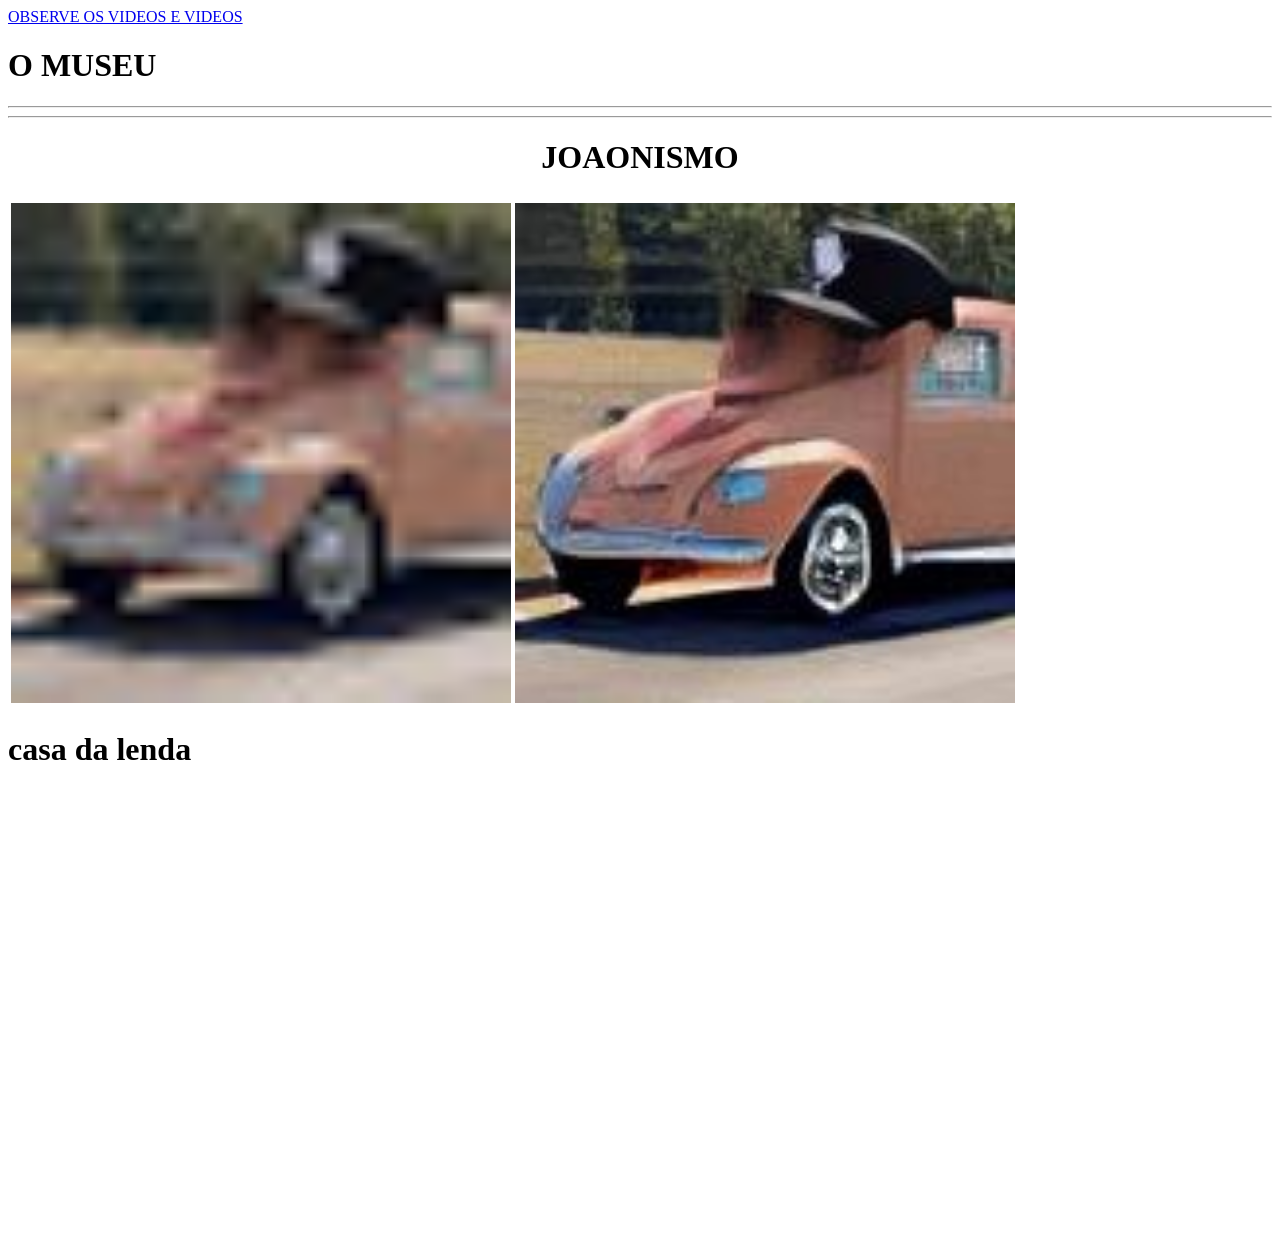
==== index.html @ b933934f "Add files via upload" ====
<!DOCTYPE html>
<html lang="en">
<head>
    <meta charset="UTF-8">
    <meta name="viewport" content="width=device-width, initial-scale=1.0">
    <title>AIMIDIAS</title>
    <link rel="shortcut icon" href="museu-de-arte.png">
</head>
<body>
    <!--PRINCIPAIS TIPOS DE MIDIAS USADOS
    -jpg,png,
    -->

    <!--Src = source alt = texto q aparece-->
    <a href="melhorvid.html">OBSERVE OS VIDEOS E VIDEOS</a>
    <h1>O MUSEU</h1><hr><hr>
    <table>
        <tr><h1 align ="center">JOAONISMO</h1></tr>
        <tr>
            <td>
                <img src="joao.jpg" width="500px" height="500px" alt="lo mejor fusquita brasileirito">
            </td>
            <td>
            <img src="joao (1).jpg" width="500px" height="500px" alt="la mejor obra foja mejorada">
            </td>
            
        </tr>
    </table>
    <h1>casa da lenda</h1>
    <iframe src="https://www.google.com/maps/embed?pb=!1m10!1m8!1m3!1d5210.0474575089565!2d-47.402838028926666!3d-22.57686335705676!3m2!1i1024!2i768!4f13.1!5e0!3m2!1spt-BR!2sbr!4v1779321848431!5m2!1spt-BR!2sbr" width="600" height="450" style="border:0;" allowfullscreen="" loading="lazy" referrerpolicy="no-referrer-when-downgrade"></iframe>


</body>
</html>
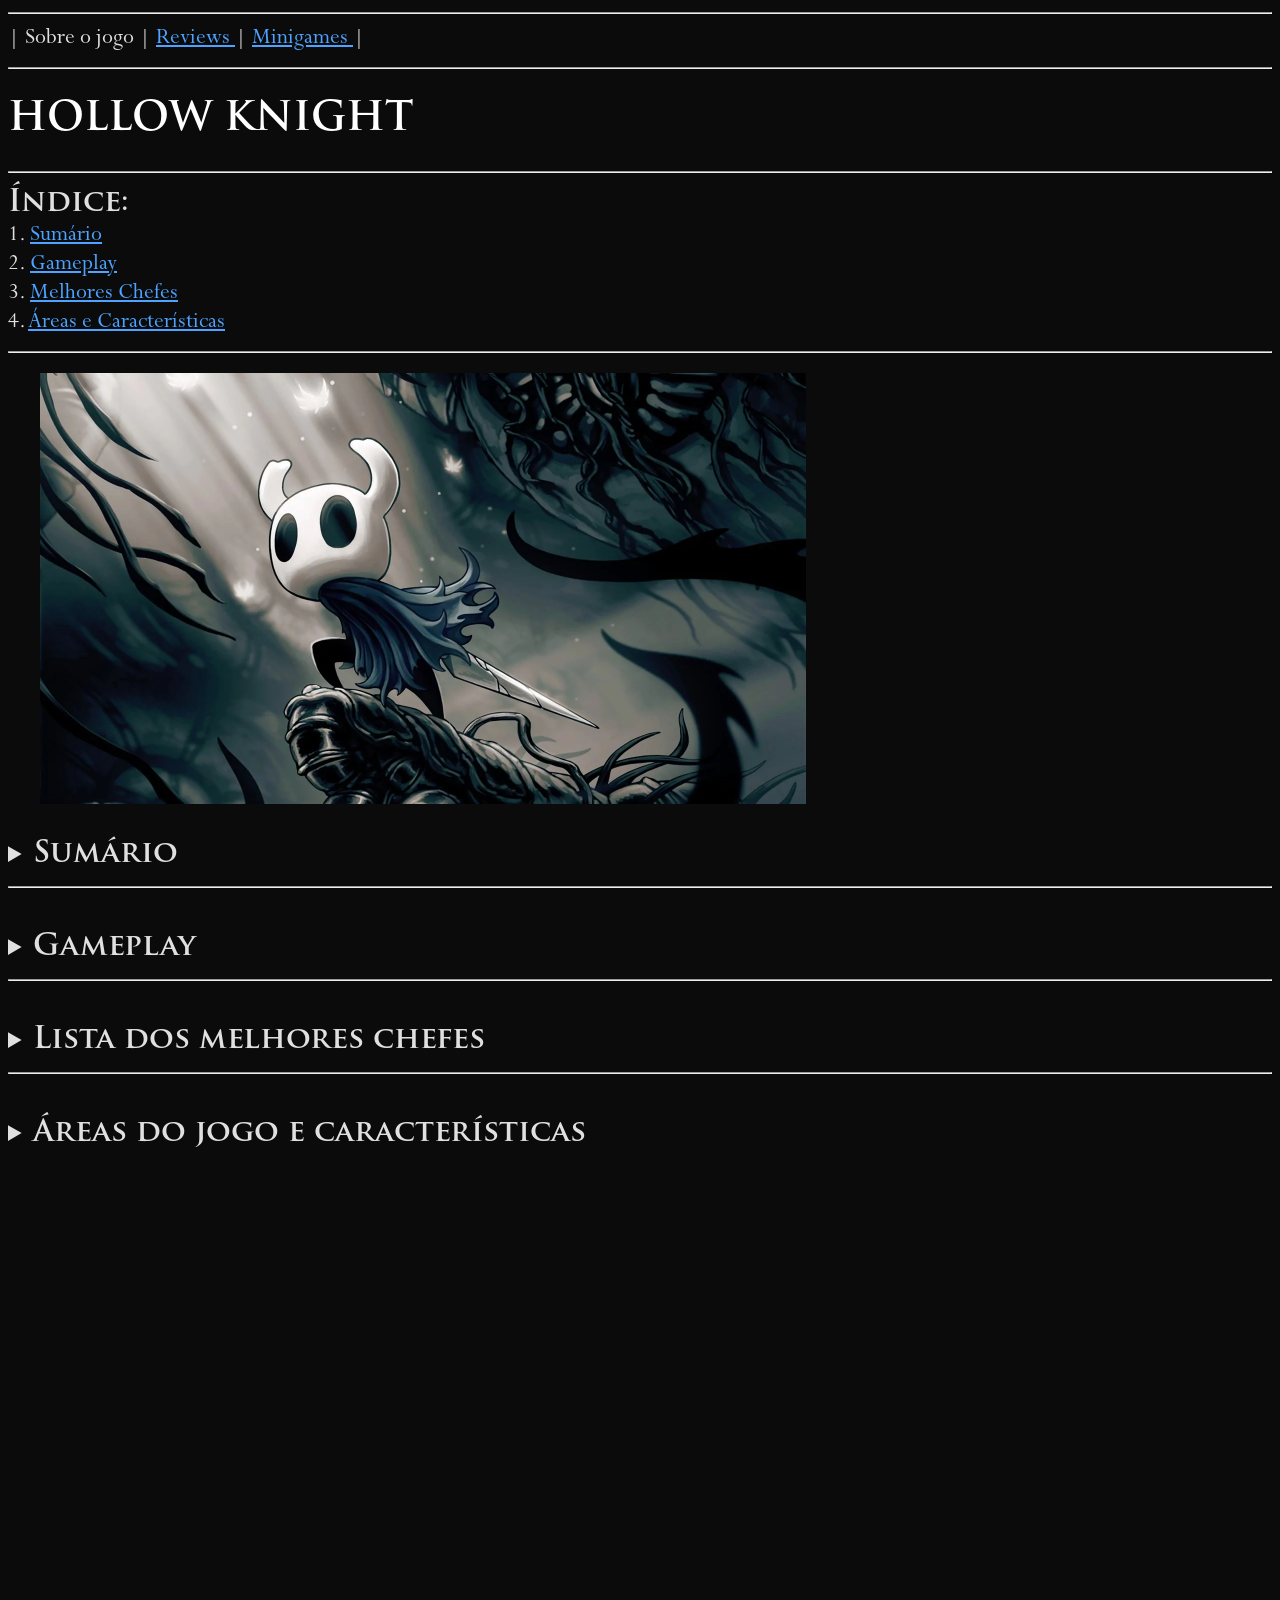
==== commit 98a9d497: "Add files via upload" ====
--- a/index.html
+++ b/index.html
@@ -1,34 +1,136 @@
 <!DOCTYPE html>
-<html lang="en">
+<html lang="pt-BR">
 <head>
     <meta charset="UTF-8">
     <meta name="viewport" content="width=device-width, initial-scale=1.0">
-    <title>AIMIDIAS</title>
-    <link rel="shortcut icon" href="museu-de-arte.png">
+    <title>HOLLOW KNIGHT</title>
+    <link rel="icon" href="hk.ico">
+    <link rel="stylesheet" href="formatacao.css">
 </head>
 <body>
-    <!--PRINCIPAIS TIPOS DE MIDIAS USADOS
-    -jpg,png,
-    -->
+    <hr>
+    | Sobre o jogo |
+     <a href="reviews.html">Reviews </a>| 
+     <a href="minigames.html">Minigames </a>|
+    <hr>
+    <h1>HOLLOW KNIGHT</h1>
+    <hr><h2>Índice: </h2><br>
+    1. <a href="#sumario">Sumário</a><br>
+    2. <a href="#gameplay">Gameplay</a><br>
+    3. <a href="#listamelhor">Melhores Chefes</a><br>
+    4. <a href="#areas">Áreas e Características</a>
+    
+    <hr>
+    
+    <p>
+        <img src="midias/imagcapa.webp" alt="Imagem da capa do jogo mostra o protagonista do jogo" width ="766px" height="431px">
+    </p>
+    <details>
+        <summary><h2>Sumário</h2></summary>
+        <p id = sumario>
+            <b>Hollow Knight</b> é um jogo <i>indie</i> de gênero <a href="https://pt.wikipedia.org/wiki/Metroidvania" target ="_blank"><i>metroidvania</i></a> desenvolvido e publicado pela Team Cherry, lançado para PC em 2017 e, posteriormente, para <i>Nintendo Switch, Playstation 4 e Xbox One</i> em 2018. O seu desenvolvimento foi sustentado através de uma campanha no <i>Kickstarter</i>, onde arrecadou cerca de AU$57.000 até o final de 2014.<br><br>
 
-    <!--Src = source alt = texto q aparece-->
-    <a href="melhorvid.html">OBSERVE OS VIDEOS E VIDEOS</a>
-    <h1>O MUSEU</h1><hr><hr>
-    <table>
-        <tr><h1 align ="center">JOAONISMO</h1></tr>
-        <tr>
-            <td>
-                <img src="joao.jpg" width="500px" height="500px" alt="lo mejor fusquita brasileirito">
-            </td>
-            <td>
-            <img src="joao (1).jpg" width="500px" height="500px" alt="la mejor obra foja mejorada">
-            </td>
-            
-        </tr>
-    </table>
-    <h1>casa da lenda</h1>
-    <iframe src="https://www.google.com/maps/embed?pb=!1m10!1m8!1m3!1d5210.0474575089565!2d-47.402838028926666!3d-22.57686335705676!3m2!1i1024!2i768!4f13.1!5e0!3m2!1spt-BR!2sbr!4v1779321848431!5m2!1spt-BR!2sbr" width="600" height="450" style="border:0;" allowfullscreen="" loading="lazy" referrerpolicy="no-referrer-when-downgrade"></iframe>
+            No jogo, um cavaleiro sem nome explora um reino em ruínas habitado por insetos, desbloqueando habilidades novas que ajudam a explorar e livrar o reino de uma infecção causada por um deus esquecido.<br><br>
 
+            Até o início de 2019, Hollow Knight havia vendido 2,800,000 de cópias no mundo inteiro. Uma sequência chamada <b>Hollow Knight: Silksong</b> foi lançada em 2025.
+        </p>
+    </details>
+    <hr>
+    <br>
+    <details >
+        <summary id = "gameplay"><h2>Gameplay</h2></summary>
+        <p>
+           <b>Hollow Knight</b> é um jogo de ação e aventura em estilo <a href="https://pt.wikipedia.org/wiki/Metroidvania" target ="_blank">metroidvania</a> 2D que se passa em <i>Hallownest</i>, antigo reino fictício. O jogador controla um silencioso receptáculo enquanto explora um mundo subterrâneo. O cavaleiro utiliza uma arma pontiaguda (chamada de ferrão), tanto em combate quanto para interação com o ambiente.
+        </p>
 
-</body>
-</html>+        <p>
+            <img src="midias/combate.gif" width="800px" height="500px"><br>
+            Na maior parte das áreas do jogo, insetos hostis podem ser encontrados juntos com outras criaturas. Combates geralmente envolvem usar a arma para eliminar os inimigos em curto alcance, mas o jogador eventualmente aprende algumas <b>magias</b> que permitem combate à distância. Inimigos derrotados deixam cair uma moeda chamada <i><b>Geo</b></i>. O cavaleiro começa com um número limitado de <b>máscaras</b> (5 máscaras), que representam os pontos de vida do jogo, e pedaços de máscara podem ser coletados para formar máscaras completas que aumentam a vida máxima do jogador.Ao atingir inimigos, o cavaleiro coleta <i>Alma</i>, que é guardada em um Receptáculo de Alma, e pode ser usada para se curar ou para lançar magias. Quando todas as máscaras se quebram, o cavaleiro morre e a <b><i>Sombra</i></b> aparece no local, o jogador perde toda Geo que possuía e passa a carregar uma quantidade limitada de Alma, sendo forçado a derrotar a Sombra para poder pegar seus Geos de volta e recuperar o máximo de Alma. O jogo utiliza <b>bancos</b> espalhados pelo reino como pontos de salvamento, onde restauram sua vida por completo e lhe dão a opção de mudar seus amuletos. Inicialmente, o jogador pode utilizar Alma apenas para regenerar vida, mas posteriormente aprende novas magias que também consomem Alma.
+        </p>
+        
+        <p>
+            <img src="midias/amuletos.jpg" width="1000px" height="400px"><br>
+            O jogo também utiliza <b>Amuletos</b>, onde sua função é de dar habilidades especiais ao jogador. Para equipar e/ou remover amuletos, terá que estar sentado em um banco. Amuletos podem ser obtidos por 2 formas diferentes: encontrando-os no mapa ou comprando eles em certas lojas. O Cavaleiro precisará de uma certa quantidade de <b>encaixes</b> para equipar amuletos, e os encaixes podem também ser encontrados pelo reino de Hallownest ou podem ser comprados em certas lojas (o Cavaleiro começa com 3 encaixes e 0 amuletos). Caso o jogador coloque um ou mais amuletos que excedam o limite de encaixes, ele terá a <b>Sobrecarga</b>, que fará com que ele tome o dobro de dano quando for atacado. O jogo possui um total de 40 amuletos e de 11 encaixes.
+        </p>
+        <p>
+            <img src="midias/ganhamagia.webp"><br>
+            Muitas áreas apresentam inimigos mais desafiadores e <b>chefes</b> que o jogador pode derrotar para poder progredir. A derrota de alguns dos chefes recompensa o jogador com novas habilidades. Durante o jogo, o jogador encontra vários <b>personagens não jogáveis (NPCs)</b>, com os quais pode interagir. Estes NPCs fornecem informações sobre a história do reino, vendem e compram itens, ou oferecem ajuda e serviços. Alguns itens fornecem habilidades necessárias para avançar na exploração do reino, como pulo duplo e escalada de parede.
+        </p>
+        <p>
+            <img src="midias/mapacompleto.jpg" width="1000px" height="500"><br>
+            Hallownest consiste de várias áreas grandes e interconectadas, com temas únicos. Com sua jogabilidade não linear, <b>Hollow Knight não força o jogador a seguir caminhos específicos</b>, nem exige a exploração do mundo completo, mas possui obstáculos que limitam o acesso a certas áreas, sendo assim <b>obrigatório que o jogador encontre certos chefes ou itens para poder progredir</b>.O jogo também oferece maneiras de se movimentar pelo reino de maneira mais rápida, incluindo uma rede de túneis, elevadores, bondes, e magia.Quando os jogadores entram em uma nova área, eles não possuem acesso ao mapa do local, precisando encontrar um NPC cartógrafo que pode vender uma versão inicial do mapa, que vai sendo progressivamente revelado conforme o jogador avança na exploração da área.
+        </p>
+    </details>
+    <hr><br>
+    <details>
+        <summary><h2>Lista dos melhores chefes</h2></summary>
+        <ol id ="listamelhor">
+            <li>Rei do Pesadelo Grimm</li>
+            <li>A Radiância Absoluta</li>
+            <li>Cavaleiro Puro</li>
+            <li>Mestre do Ferrão Sly</li>
+            <li>O Cavaleiro Vazio</li>
+            <li>Irmão Perdido</li>
+
+        </ol>
+    </details>
+    <hr><br>
+    <details>
+        <summary><h2>Áreas do jogo e características</h2></summary>
+        <table id = "areas"border = 1 cellpadding ="3px" cellspacing ="0">
+            <tr>
+                <th>Área</th>
+                <th>Características</th>
+                <th>Ponto de Interesse 1</th>
+                <th>Ponto de Interesse 2</th>
+            </tr>
+            <tr>
+                <td>Dirtmouth</td>
+                <td>A cidade decadente na superfície, fria, silenciosa e serve como base para o jogador.</td>
+                <td>Loja do Sly</td>
+                <td>Estação de Besouros</td>
+            </tr>
+            <tr>
+                <td>Encruzilhada Esquecida</td>
+                <td>Uma rede de estradas de pedra cinzenta cheia de vida selvagem infectada.</td>
+                <td>Templo do Ovo Negro</td>
+                <td>Lar das Lagartas (Grubs)</td>
+            </tr>
+            <tr>
+                <td>Caminho Verde</td>
+                <td>Um labirinto vivo coberto de vegetação, folhas verdes e lagos de ácido.</td>
+                <td>Lago de Unn</td>
+                <td>Santuário de Pedra</td>
+            </tr>
+            <tr>
+                <td>Ermos Fúngicos</td>
+                <td>Uma região úmida dominada por esporos, cogumelos gigantes e tribos guerreiras.</td>
+                <td>Vila dos Louva Deus</td>
+                <td>Entrada da Cidade das Lágrimas</td>
+            </tr>
+            <tr>
+                <td>Cidade das Lágrimas</td>
+                <td>A grandiosa capital do reino, envolta em uma chuva perpétua e arquitetura gótica.</td>
+                <td>Santuário das Almas</td>
+                <td>Local de Repouso de Lurien</td>
+            </tr>
+            <tr>
+                <td>Ninho Profundo</td>
+                <td>Um lugar escuro, claustrofóbico e traiçoeiro, cheio de aranhas e túneis e armadilhas.</td>
+                <td>Vila Distante</td>
+                <td>Nosk</td>
+            </tr>
+            <tr>
+                <td>Penhascos Uivantes</td>
+                <td>Uma zona alta e ventosa na borda do mundo onde o vento apaga as memórias, entrada do reino.</td>
+                <td>Mestre do Ferrão Mato</td>
+                <td>Lanterna do Pesadelo (DLC)</td>
+            </tr>
+        </table>
+    </details>
+    <br><br><br><br><br><br><br><br><br><br><br><br><br><br><br><br>
+    
+    
+    
+    </body>
+    </html>
--- a/formatacao.css
+++ b/formatacao.css
@@ -0,0 +1,80 @@
+/*Trajan para titulos*/
+@font-face {
+    font-family: 'TrajanBold';
+    src: url('TrajanPro-Bold.otf');
+}
+/*Perpetua para o resto*/
+@font-face {
+    font-family: 'Perpetua';
+    src: url('./Perpetua-Font/Perpetua-Regular.otf');
+    font-weight: normal;
+    font-style: normal;
+}
+/*Versao italica*/
+@font-face {
+    font-family: 'Perpetua';
+    src: url('Perpetua-Font/Perpetua-Italic.otf');
+    font-weight: normal;
+    font-style: italic;
+}
+/*Versao negrito*/
+@font-face {
+    font-family: 'Perpetua';
+    src: url('Perpetua-Font/Perpetua-Bold.otf'); 
+    font-weight: bold;
+    font-style: normal;
+}
+/*Versao negrito e italico*/
+@font-face {
+    font-family: 'Perpetua';
+    src: url('Perpetua-Font/Perpetua-Bold-Italic.otf'); 
+    font-weight: bold;
+    font-style: italic;
+}
+body {
+    background-color: #0b0b0b;
+    color: #e0e0e0;
+    font-family: 'Perpetua';
+    font-size: 24px;
+}
+
+h1{
+    font-family: 'TrajanBold';
+    font-size: 40px;
+    color: #ffffff;
+}
+h2, legend{
+    display: inline;
+    font-family: 'TrajanBold';
+    font-size: 30px;
+
+}
+th{
+    font-family: 'TrajanBold';
+    font-size: 24px;
+
+}
+
+p, i, textarea{
+    font-size: 24px;
+    max-width: 1200px;
+    margin: 20px auto;
+
+}
+a {
+    color: #4da3ff;
+}
+a:hover {
+    text-decoration: underline;
+}
+form label{
+    font-size: 30px;
+}
+form input, select{
+    font-family: "Perpetua";
+    font-size: 24px;
+}
+form input[type="checkbox"]{
+    width: 20px;
+    height: 20px;
+}
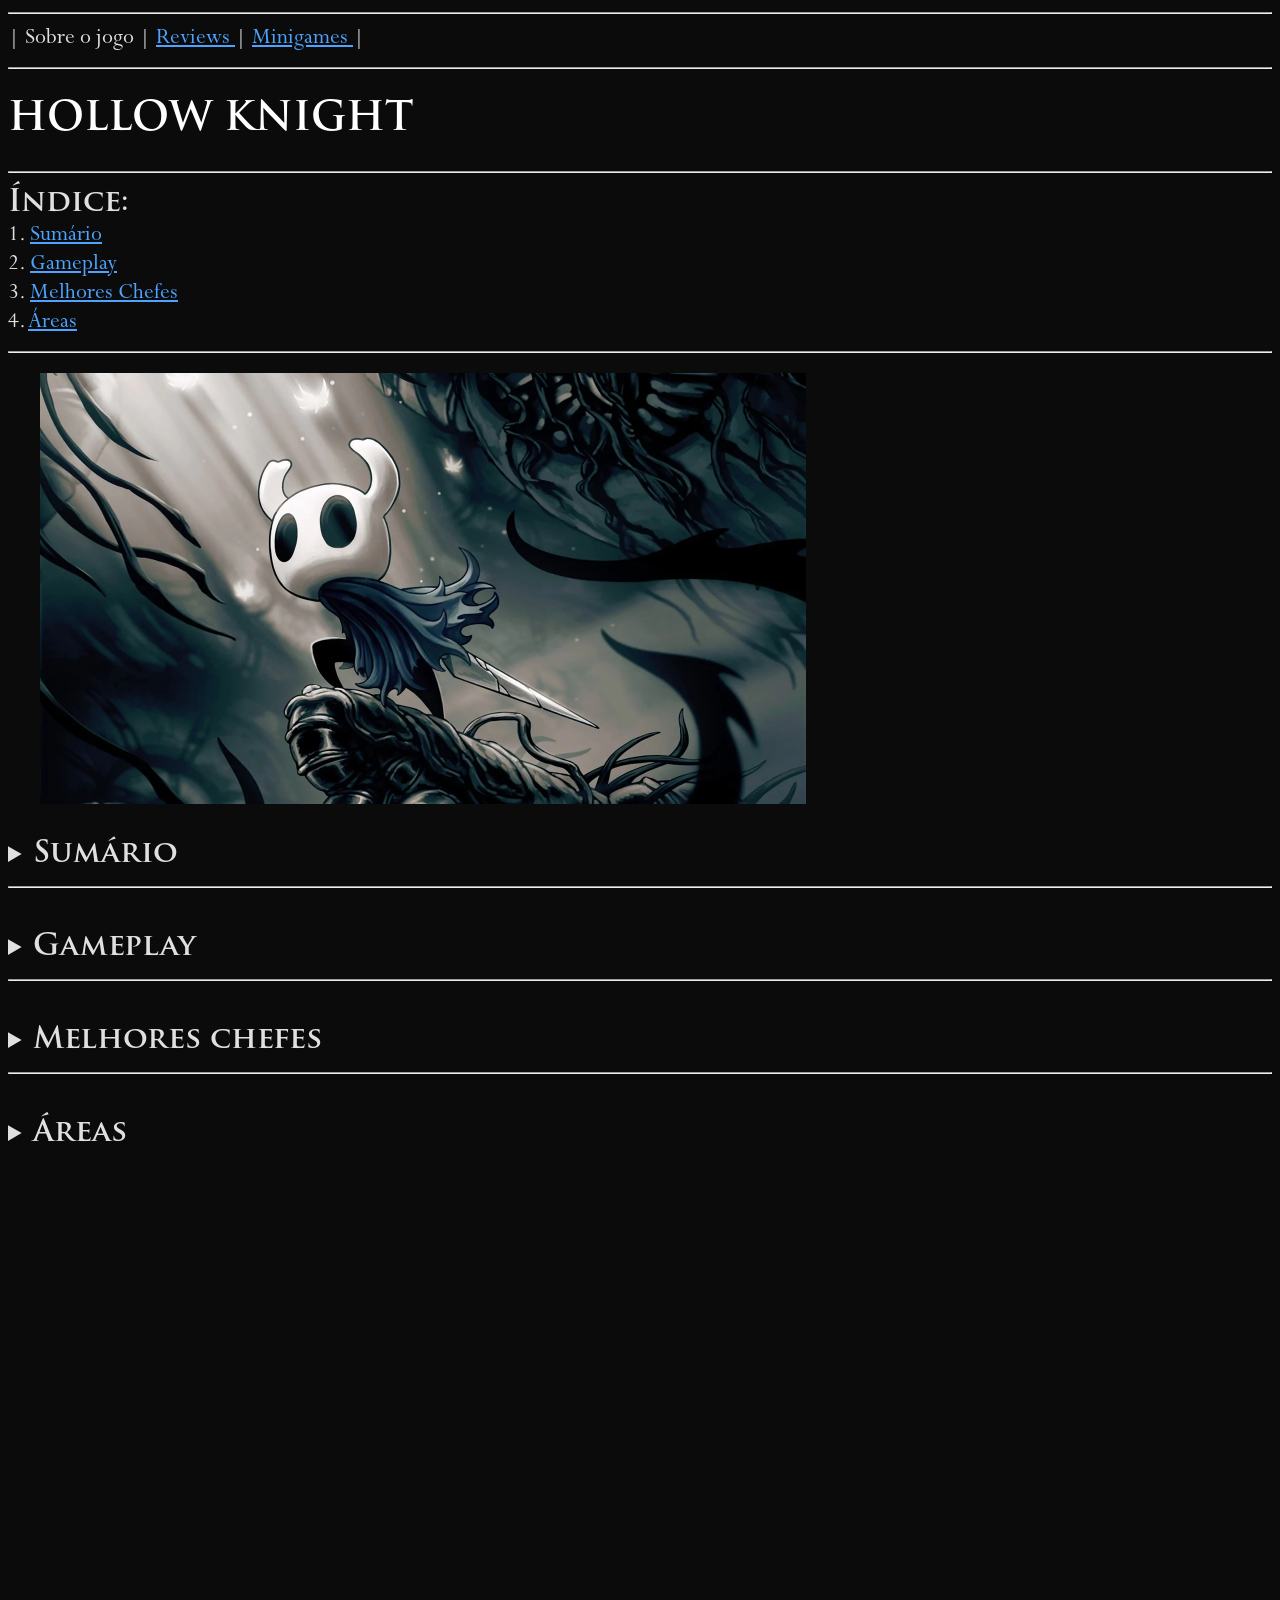
==== commit bcf07fa1: "Add files via upload" ====
--- a/index.html
+++ b/index.html
@@ -18,7 +18,7 @@
     1. <a href="#sumario">Sumário</a><br>
     2. <a href="#gameplay">Gameplay</a><br>
     3. <a href="#listamelhor">Melhores Chefes</a><br>
-    4. <a href="#areas">Áreas e Características</a>
+    4. <a href="#areas">Áreas</a>
     
     <hr>
     
@@ -63,69 +63,130 @@
     </details>
     <hr><br>
     <details>
-        <summary><h2>Lista dos melhores chefes</h2></summary>
+        <summary><h2>Melhores chefes</h2></summary>
         <ol id ="listamelhor">
-            <li>Rei do Pesadelo Grimm</li>
-            <li>A Radiância Absoluta</li>
-            <li>Cavaleiro Puro</li>
-            <li>Mestre do Ferrão Sly</li>
-            <li>O Cavaleiro Vazio</li>
-            <li>Irmão Perdido</li>
+            <li>
+                <b>Rei do Pesadelo Grimm </b><br><br>
+                <img src="midias/nightmare_kg.webp" width="1500px" height="750px"><br><br>
+            </li>
+            <li><b>Lordes Louva Deus</b><br><br>
+                <img src="midias/mantis_lords.webp" width="1500px" height="750px"><br><br>
+            </li>
+            <li><b>Receptáculo Puro</b><br><br>
+                <img src="midias/purevessel.webp" width="1500px" height="750px"><br><br>
+            </li>
+            <li><b>A Radiância</b><br><br>
+                <img src="midias/theradiance.webp" width="1500px" height="750px"><br><br>
+            </li>
+            <li><b>Cavaleiro Vazio (The Hollow Knight)</b><br><br>
+                <img src="midias/hollow_knight.webp" width="1500px" height="750px"><br><br>
+            </li>
 
         </ol>
     </details>
     <hr><br>
     <details>
-        <summary><h2>Áreas do jogo e características</h2></summary>
+        <summary><h2>Áreas</h2></summary>
         <table id = "areas"border = 1 cellpadding ="3px" cellspacing ="0">
             <tr>
                 <th>Área</th>
-                <th>Características</th>
-                <th>Ponto de Interesse 1</th>
-                <th>Ponto de Interesse 2</th>
+                <th>Descrição</th>
+                <th>Ponto de Interesse</th>
             </tr>
             <tr>
-                <td>Dirtmouth</td>
-                <td>A cidade decadente na superfície, fria, silenciosa e serve como base para o jogador.</td>
-                <td>Loja do Sly</td>
-                <td>Estação de Besouros</td>
+                <td><b>Penhascos Uivantes</b><br>
+                <img src="midias/penhascos_uivantes.webp" width="500px" height="280px"></td>
+                <td>"<i>Desfrutando deste ar revigorante? Estamos bem perto da fronteira de Hallownest e as planícies desoladas que o cercam...</i>"<br>- Cornifer  </td>
+                <td>Mestre do Ferrão Mato</td>
             </tr>
             <tr>
-                <td>Encruzilhada Esquecida</td>
-                <td>Uma rede de estradas de pedra cinzenta cheia de vida selvagem infectada.</td>
-                <td>Templo do Ovo Negro</td>
-                <td>Lar das Lagartas (Grubs)</td>
+                <td><b>Dirtmouth</b> <br><img src="midias/dirthmouth.webp"
+                    width="500px" height="280px"></td>
+                <td>"<i>A nossa cidade está sileciosa, como pode ver. Os outros residentes, todos eles desapareceram. Desceram por aquele poço, um por um, para as cavernas abaixo.</i>"<br>- Inseto Ancião</td>
+                <td>Loja do Sly</td>
             </tr>
             <tr>
-                <td>Caminho Verde</td>
-                <td>Um labirinto vivo coberto de vegetação, folhas verdes e lagos de ácido.</td>
-                <td>Lago de Unn</td>
-                <td>Santuário de Pedra</td>
+                <td><b>Encruzilhada Esquecida</b> <br>
+                    <img src="midias/encruzilhada_esquecida.webp" width="500px" height="280px"></td>
+                <td>"<i>Ainda viaja por estes caminhos fantásticos? Imagine como deviam ser durante os melhores tempos do reino, com muito tráfego e cheio de vida!</i>" <br>- Cornifer</td>
+                <td>Templo do Ovo Negro</td>
             </tr>
             <tr>
-                <td>Ermos Fúngicos</td>
-                <td>Uma região úmida dominada por esporos, cogumelos gigantes e tribos guerreiras.</td>
-                <td>Vila dos Louva Deus</td>
-                <td>Entrada da Cidade das Lágrimas</td>
+                <td><b>Caminho Verde</b><br>
+                <img src="midias/camin_verde.webp" width="500px" height="280px"></td>
+                <td>"<i>A mente maior, uma vez, sonhou em folhas e fez essas cavernas assim. Em cada arbusto e em toda videira, a mente de Unn se revela para nós.</i>"<br>
+                - O Musgoso</td>
+                <td>Lago de Unn</td>
             </tr>
             <tr>
-                <td>Cidade das Lágrimas</td>
-                <td>A grandiosa capital do reino, envolta em uma chuva perpétua e arquitetura gótica.</td>
-                <td>Santuário das Almas</td>
-                <td>Local de Repouso de Lurien</td>
+                <td><b>Cânion da Névoa</b><br>
+                <img src="midias/canion_venoa.webp" width="500px" height="280px"></td>
+                
+                <td>As cavernas enevoadas do Cânion da Névoa estão cheias de bolhas e lagos ácidos, com algumas áreas cobertas de espinhos. O solo e as paredes geralmente consistem em rochas ou em uma flora curta e verde. As bolhas da região têm gases em redemoinho presos em seu interior, e as que têm um brilho alaranjado podem explodir quando são estouradas.</td>
+                
+                <td>Arquivos da Professora (Monomon)</td>
             </tr>
             <tr>
-                <td>Ninho Profundo</td>
-                <td>Um lugar escuro, claustrofóbico e traiçoeiro, cheio de aranhas e túneis e armadilhas.</td>
-                <td>Vila Distante</td>
-                <td>Nosk</td>
+                <td><b>Ermos Fúngicos</b><br>
+                <img src="midias/ermos_fung.webp" width="500px" height="280px"></td>
+                <td>As cavernas nocivas dos Ermos Fúngicos estão cobertas por cogumelos de todos os tipos. Além disso, piscinas de ácido são abundantes em toda a área. <br>
+                    Os Ermos Fúngicos são habitados pelo Clã dos Cogumelos, um grupo territorial que representa uma ameaça para qualquer um que se aventure nas proximidades.A Tribo Louva-a-Deus faz de sua casa mais adentro da área e são igualmente hostis a estranhos.</td>
+                <td>Vila dos Louva Deus</td>
             </tr>
             <tr>
-                <td>Penhascos Uivantes</td>
-                <td>Uma zona alta e ventosa na borda do mundo onde o vento apaga as memórias, entrada do reino.</td>
-                <td>Mestre do Ferrão Mato</td>
-                <td>Lanterna do Pesadelo (DLC)</td>
+                <td><b>Cidade das Lágrimas</b><br>
+                <img src="midias/cidade_lagrms.webp" width="500px" height="280px"></td>
+                <td>No passado, a Cidade das Lágrimas era conhecida como "O Coração de Hallownest". Uma maneira de entrar nela era através do Caminho do Peregrino, uma estrada que começa na Encruzilhada Esquecida e passa por Caminho Verde, Cânion da Névoa e Ermos Fúngicos, terminando no grande portão na parte oeste da Cidade. <br> Os viajantes eram prometidos de que, se alcançassem a capital, todos os seus desejos seriam concedidos e eles poderiam compartilhar da glória da Cidade. Mercadorias de toda Hallownest eram transportadas para a capital, embora nem todas fossem enviadas de volta.</td>
+                <td>Santuário das Almas</td>
             </tr>
+            <tr>
+                <td><b>Pico de Cristal</b><br>
+                <img src="midias/pico_cristal.webp" width="500px" height="280px"></td>
+                
+                <td>
+                    "<i>Há algum poder estranho nos cristais que crescem nos picos. Eles cintilam e brilham no escuro, e cada um tem um ponto brilhante que emite um calor abrasador. Eles também cantam, você pode ouvir bem suavemente..</i>"<br> - Caçador
+                </td>
+                
+                <td>Coração de Cristal</td>
+            </tr>
+            <tr>
+                <td><b>Ninho Profundo</b><br>
+                <img src="midias/ninho_profundo.webp" width="500px" height="280px"></td>
+                <td>O que mais identifica o Ninho Profundo é seu ambiente sombrio. Camadas grossas de teia que cobrem, às vezes, grandes porções do fundo e túneis e passagens retorcidas em forma de labirinto, muitas delas com o brilho fraco de um fungo bioluminescente como única fonte de luz.<br>
+                Ninho Profundo geralmente se encontra em um estágio muito primário de desenvolvimento, sem o nível geral de arquitetura visto no restante de Hallownest. </td>
+                <td>Vila Distante</td>
+            </tr>
+            <tr>
+                <td><b>Bacia Antiga</b><br>
+                <img src="midias/Bacia_Antiga.webp" width="500px" height="280px"></td>
+                
+                <td>
+                    "<i>Você sabia que as cavernas continuam mesmo abaixo da capital? Poucos se arriscaram a ir tão profundamente, então tenho poucos detalhes. Aqueles que voltaram, contaram sobre estruturas e estradas impossivelmente antigas, como se as rochas possuíssem vontade própria</i>"<br>
+                    - Inseto Ancião</td>
+                
+                <td>Ruínas do Palácio Branco</td>
+            </tr>
+            <tr>
+                <td><b>Borda do Reino</b><br>
+                <img src="midias/borda_REINO.webp" width="500px" height="280px"></td>
+                
+                <td>"
+                    <i>Esse lugar de cinzas é tumulo do Wyrm. Dizem que veio aqui para morrer. Mas o que é morte para aquele ser antigo? Eu acho que é mais como uma transformação.
+                    Este reino falhado é produto do ser nascido daquele evento.</i>"<br>
+                    - Bardoon</td>
+                
+                <td>Marca do Rei</td>
+            </tr>
+            <tr>
+                <td><b>Jardins da Rainha</b><br>
+                <img src="midias/jardins_rainha.webp" width="500px" height="280px"></td>
+                
+                <td>
+                    Os jardins estão repletos de vegetação crescida, trepadeiras espinhosas e estufas negligenciadas. Lanternas iluminam a área. Além das estruturas de Hallownest e das plantas floridas, surgiram tendas nos Jardins, abrigando Os Traidores Louva-a-Deus.
+                
+                <td>Refúgio da Dama Branca</td>
+            </tr>
+            
         </table>
     </details>
     <br><br><br><br><br><br><br><br><br><br><br><br><br><br><br><br>
--- a/formatacao.css
+++ b/formatacao.css
@@ -49,10 +49,19 @@
     font-size: 30px;
 
 }
+li{
+    font-family: 'TrajanBold';
+    font-size: 40px;
+    text-align: center;
+
+}
 th{
     font-family: 'TrajanBold';
     font-size: 24px;
 
+}
+td{
+    text-align: center;
 }
 
 p, i, textarea{
